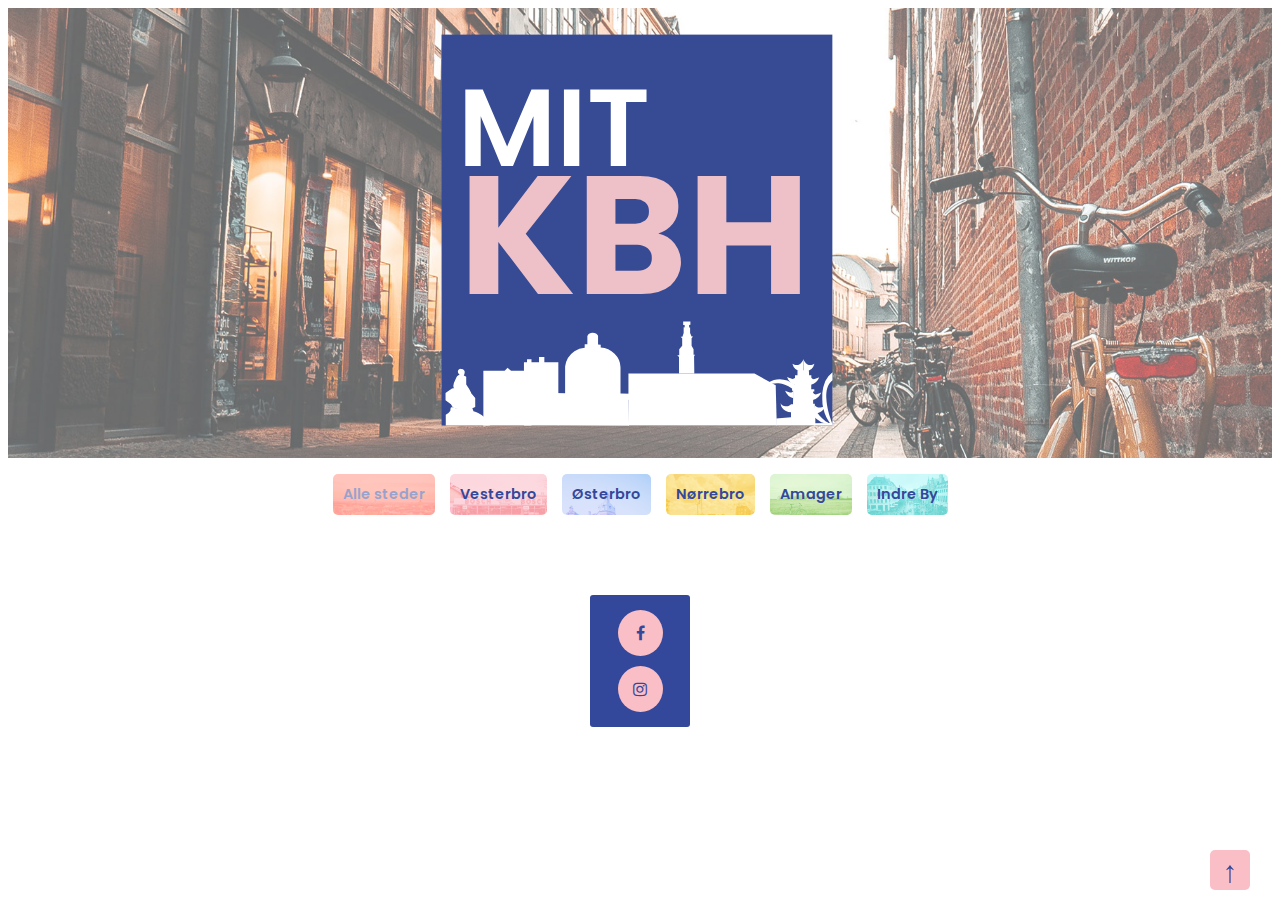
==== index.html @ b9e5f56c "Prøvede 5.element, duede ikke, slettet igen" ====
<!DOCTYPE html>
<html lang="da">

<head>
    <meta charset="utf-8">
    <meta name="viewport" content="width=device-width, initial-scale=1.0">
    <title>Mit KBH</title>
    <link rel="stylesheet" href="style.css">
    <link rel="preconnect" href="https://fonts.gstatic.com">
    <link href="https://fonts.googleapis.com/css2?family=Poppins:wght@700&display=swap" rel="stylesheet">
    <link rel="preconnect" href="https://fonts.gstatic.com">
    <link href="https://fonts.googleapis.com/css2?family=Poppins&display=swap" rel="stylesheet">
    <link rel="preconnect" href="https://fonts.gstatic.com">
    <link href="https://fonts.googleapis.com/css2?family=Roboto+Slab&display=swap" rel="stylesheet">
    <script src="mainscript.js"></script>
    <link rel="stylesheet" href="https://cdnjs.cloudflare.com/ajax/libs/font-awesome/4.7.0/css/font-awesome.min.css">

</head>

<body>
    <header>
        <div class="container">

            <img class="mySlides" src="splash.jpg" style="width:100%">
            <img class="mySlides" src="splash2.jpg" style="width:100%">
            <img class="mySlides" src="splash3.jpg" style="width:100%">


            <div class="center">
                <img id="logo" src="logo.svg" alt="">
            </div>
        </div>
        <nav>
            <button data-kategori="alle" id="alle_steder" class="valgt">Alle steder</button>
            <button data-kategori="Vesterbro" id="vesterbro">Vesterbro</button>
            <button data-kategori="Østerbro" id="oesterbro">Østerbro</button>
            <button data-kategori="Nørrebro" id="noerrebro">Nørrebro</button>
            <button data-kategori="Amager" id="amager">Amager</button>
            <button data-kategori="Indre By" id="indre_by">Indre By</button>
        </nav>
    </header>
    <div class="arrow-btn">
        <a href="#">
            <p>↑</p>
        </a>
    </div>
    <section id="liste">
    </section>


    <template>
        <article class="steder">
            <h2 class="navn"></h2>
            <h3 class="kategori"></h3>
            <img src="" alt="" class="billede">
            <p class="kortbeskrivelse"></p>
            <p class="adresse"></p>
            <button a href="singleview.html">Læs mere</button>
        </article>
    </template>
    <footer id="footer">
        <a class="fa fa-facebook"></a>
        <a class="fa fa-instagram"></a>
    </footer>
</body>

</html>
---- style.css ----
<<<<<<< HEAD
* {
    padding: 0px;
    margin: 0px;
}

html {
    scroll-behavior: smooth;
}

body {}

img {
    width: 100%;
    object-fit: cover;
    height: 50vh;
}

.splash {
    display: none;
}

.container {
    position: relative;
}

.center {
    position: absolute;
    top: 50%;
    left: 50%;
    transform: translate(-50%, -50%);
}

.center img {
    object-fit: contain;
}

section {
    display: grid;
    grid-template-columns: repeat(auto-fit, minmax(300px, 1fr));
    grid-gap: 1rem;
}

#liste {
    padding: 2rem;
}

article {
    /*    border: 1px solid #974478;*/
    padding: 1rem;
    box-shadow: -6px 3px 7px -2px rgba(51, 72, 155, 0.74);
}

article p {
    height: 70px;
    padding: 10px;
}

article button {
    display: flex;
    margin-left: auto;
    margin-right: auto;
}

article:hover {
    box-shadow: -6px 3px 7px -2px rgb(51, 72, 155);
}

nav {
    margin: 1rem;
    display: grid;
    grid-gap: 15px;
    grid-template-columns: repeat(auto-fit, minmax(100px, 1fr));
    grid-template-rows: repeat(auto-fit, minmax(300px, 1fr));
    grid-auto-flow: dense;
}



section,
h1 {
    max-width: 1200px;
    height: auto;
    margin: 0 auto;
    padding: 10px;
}

button {
    font-family: 'Poppins', sans-serif;
    background-color: #FABEC6;
    color: #33489B;
    font-weight: 600;
    font-size: 1rem;
    border: none;
    padding: 10px;
    cursor: pointer;
    border-radius: 5px;
}

button:hover {
    border: 3px solid #33489B;
    border-radius: 5px;
}


#alle_steder {
    background-image: url(galleri/allesteder.jpg);
    background-color: rgba(253, 247, 230, 0.8);
    background-blend-mode: soft-light;
    object-fit: cover;
    background-size: cover
}

#vesterbro {
    background-image: url(galleri/vesterbro.jpg);
    background-color: #FABEC6;
    background-blend-mode: soft-light;
    object-fit: cover;
    background-size: cover;
    cursor: pointer;
}

#oesterbro {
    background-image: url(galleri/oesterbro.jpg);
    background-color: rgb(192, 203, 247);
    background-blend-mode: soft-light;
    object-fit: cover;
    background-size: cover;
    cursor: pointer;
}

#noerrebro {
    background-image: url(galleri/norrebro.jpg);
    background-color: rgba(250, 234, 180, 0.85);
    background-blend-mode: soft-light;
    object-fit: cover;
    background-size: cover;
    cursor: pointer;
}

#amager {
    background-image: url(galleri/amager.jpg);
    background-color: rgba(210, 247, 183, 0.84);
    background-blend-mode: soft-light;
    object-fit: cover;
    background-size: cover;
    cursor: pointer;
}

#indre_by {
    background-image: url(galleri/indreby.jpg);
    background-color: rgba(175, 253, 250, 0.84);
    background-blend-mode: soft-light;
    object-fit: cover;
    background-size: cover;
    cursor: pointer;
}

.valgt {
    background-color: none;
    background-blend-mode: none;
}

h1 {
    font-family: 'Poppins', sans-serif;
    color: #FABEC6;
    font-size: 1.7rem;
    text-transform: uppercase;
    padding: 25px;
}

h2 {
    font-family: 'Poppins', sans-serif;
    font-size: 1.5rem;
    color: #33489B;
    text-align: center;
}

h3 {
    font-family: 'Poppins', sans-serif;
    font-size: 1.2rem;
    color: #FABEC6;
    text-align: center;
}

p {
    font-family: 'Roboto Slab', serif;
    font-size: 1rem;
    color: black;
    line-height: 1.4;
    color: #33489B;
}

.mySlides {
    opacity: 60%;
}

.arrow-btn {
    position: fixed;
    bottom: 10px;
    right: 30px;
}

.arrow-btn a {
    height: 40px;
    width: 40px;
    text-align: center;
    background: #FABEC6;
    display: block;
    border-radius: 5px;
    cursor: pointer;
    text-decoration: none;
    color: #33489B;
}

.arrow-btn a p {
    font-size: 30px;
}

.fa {
    padding: 15px;
    font-size: 10px;
    width: 15px;
    text-align: center;
    text-decoration: none;
    margin: 5px 2px;
    border-radius: 50%;
}

.fa:hover {
    opacity: 0.7;
}

.fa-instagram {
    background: #FABEC6;
    color: #33489B;
}

.fa-facebook {
    background: #FABEC6;
    color: #33489B;
}

footer {
    display: block;
    max-width: 100%;
    text-align: center;
    font-family: 'Poppins', sans-serif;
    border: none;
    padding: 10px;
    background-color: #33489B;
}
=======
 img {
     width: 100%;
     object-fit: cover;
     height: 50vh;

     /*     display: block;*/


 }

 .container {
     position: relative;
 }

 .center {
     position: absolute;
     top: 50%;
     left: 50%;
     transform: translate(-50%, -50%);
 }

 .center img {
     object-fit: contain;
 }


 section {
     display: grid;
     grid-template-columns: repeat(auto-fit, minmax(300px, 1fr));
     grid-gap: 1rem;
 }

 #liste {
     padding: 2rem;
 }

 article {
     /*    border: 1px solid #974478;*/
     padding: 1rem;
     box-shadow: -6px 3px 7px -2px rgba(0, 0, 0, 0.65);


 }

 article p {
     height: 70px;

 }

 article button {
     display: flex;
     margin-left: auto;
     margin-right: auto;

 }

 body {}

 .valgt {
     cursor: pointer;
     background-color: ghostwhite;
 }

 nav {
     display: flex;
     justify-content: center;
     /*        align-items: center;*/
     margin: 1rem;


 }

 /*
    section {
        background-color: #974478;
    }
*/
 section,
 h1 {
     max-width: 1200px;
     height: auto;
     margin: 0 auto;
     padding: 10px;
 }


 button {
     font-family: 'Poppins', sans-serif;
     background-color: #FABEC6;
     color: #33489B;
     font-weight: 600;
     font-size: 0.9rem;
     border: none;
     padding: 10px;
     cursor: pointer;
 }




 #alle_steder {
     background-color: rgb(255, 89, 68);
 }

 #vesterbro {
     background-color: #FABEC6;
     background-image: url(galleri/vesterbro.jpg);
     object-fit: cover;
     background-size: cover;
     cursor: pointer;
 }

 #oesterbro {
     background-image: url(galleri/oesterbro.jpg);
     object-fit: cover;
     background-size: cover;
     cursor: pointer;
 }

 #noerrebro {
     background-color: #FADD78;
     background-image: url(galleri/norrebro.jpg);
     object-fit: cover;
     background-size: cover;
     cursor: pointer;
 }

 #amager {
     background-image: url(galleri/amager.jpg);
     object-fit: cover;
     background-size: cover;
     cursor: pointer;
 }

 #indre_by {
     background-image: url(galleri/indreby.jpg);
     object-fit: cover;
     background-size: cover;
     cursor: pointer;
 }


 .valgt {
     opacity: 0.5;

 }



 h1 {
     font-family: 'Poppins', sans-serif;
     color: #FABEC6;
     font-size: 1.7rem;
     text-transform: uppercase;
     padding: 25px;
 }


 h2 {
     font-family: 'Poppins', sans-serif;
     font-size: 1.5rem;
     color: #33489B;
     text-align: center;
 }

 h3 {
     font-family: 'Poppins', sans-serif;
     font-size: 1.2rem;
     color: #FABEC6;
     text-align: center;
 }

 p {
     font-family: 'Roboto Slab', serif;
     font-size: 1rem;
     color: black;
     line-height: 1.4;
     color: #33489B;
 }

 .splash {
     background-image: url(splash.jpg);
     background-size: cover;
     width: 100%;
     display: flex;
     justify-content: center;
     max-width: none;
     top: 0;
     left: 0;
     margin-right: 0;
     opacity: 60%;
 }



 footer {
     display: block;
     margin-left: auto;
     margin-right: auto;
     text-align: center;
     font-family: 'Poppins', sans-serif;
     border: none;
     padding: 10px;
     width: 80px;
     border-radius: 3px;
     background-color: #33489B;
 }

 footer a {
     color: #FABEC6;
     text-decoration: none;
     font-size: 0.9rem;
     font-weight: 600;
 }
>>>>>>> Nico
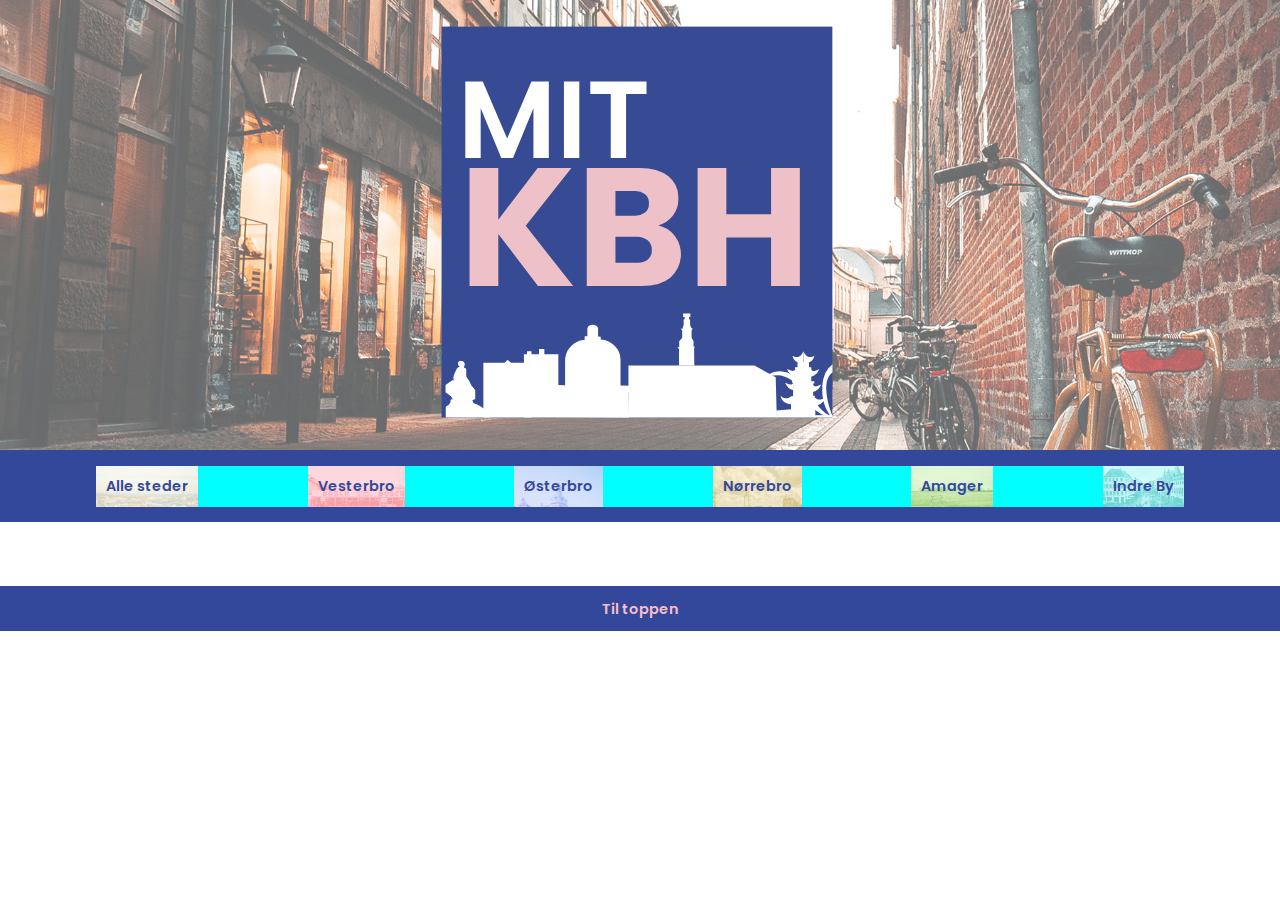
==== commit bc0fa545: "ronas burger menu commit" ====
--- a/index.html
+++ b/index.html
@@ -13,12 +13,11 @@
     <link rel="preconnect" href="https://fonts.gstatic.com">
     <link href="https://fonts.googleapis.com/css2?family=Roboto+Slab&display=swap" rel="stylesheet">
     <script src="mainscript.js"></script>
-    <link rel="stylesheet" href="https://cdnjs.cloudflare.com/ajax/libs/font-awesome/4.7.0/css/font-awesome.min.css">
 
 </head>
 
 <body>
-    <header>
+    <header id="my_header">
         <div class="container">
 
             <img class="mySlides" src="splash.jpg" style="width:100%">
@@ -31,22 +30,24 @@
             </div>
         </div>
         <nav>
-            <button data-kategori="alle" id="alle_steder" class="valgt">Alle steder</button>
-            <button data-kategori="Vesterbro" id="vesterbro">Vesterbro</button>
-            <button data-kategori="Østerbro" id="oesterbro">Østerbro</button>
-            <button data-kategori="Nørrebro" id="noerrebro">Nørrebro</button>
-            <button data-kategori="Amager" id="amager">Amager</button>
-            <button data-kategori="Indre By" id="indre_by">Indre By</button>
+           <ul class="nav-btns">
+               <li><button data-kategori="alle" id="alle_steder" class="valgt">Alle steder</button></li>
+               <li>  <button data-kategori="Vesterbro" id="vesterbro">Vesterbro</button></li>
+               <li><button data-kategori="Østerbro" id="oesterbro">Østerbro</button></li>
+               <li> <button data-kategori="Nørrebro" id="noerrebro">Nørrebro</button></li>
+               <li><button data-kategori="Amager" id="amager">Amager</button></li>
+               <li><button data-kategori="Indre By" id="indre_by">Indre By</button></li>
+           </ul>
+           <div class="burger">
+               <div class="line1"></div>
+               <div class="line2"></div>
+               <div class="line3"></div>
+           </div>
         </nav>
     </header>
-    <div class="arrow-btn">
-        <a href="#">
-            <p>↑</p>
-        </a>
-    </div>
+
     <section id="liste">
     </section>
-
 
     <template>
         <article class="steder">
@@ -58,9 +59,9 @@
             <button a href="singleview.html">Læs mere</button>
         </article>
     </template>
+
     <footer id="footer">
-        <a class="fa fa-facebook"></a>
-        <a class="fa fa-instagram"></a>
+        <a href="#my_header">Til toppen</a>
     </footer>
 </body>
 
--- a/style.css
+++ b/style.css
@@ -1,14 +1,13 @@
-<<<<<<< HEAD
 * {
     padding: 0px;
     margin: 0px;
-}
-
-html {
-    scroll-behavior: smooth;
-}
-
-body {}
+    box-sizing: border-box;
+}
+
+
+body {
+    overflow-x: hidden;
+}
 
 img {
     width: 100%;
@@ -63,9 +62,45 @@
 }
 
 article:hover {
-    box-shadow: -6px 3px 7px -2px rgb(51, 72, 155);
-}
-
+    border: 5px solid #33489B;
+    border-radius: 5px;
+}
+
+nav {
+    display: flex;
+    justify-content: space-around;
+    align-items: center;
+    min-height: 8vh;
+    background-color: #33489B
+}
+
+
+.nav-btns {
+    display: flex;
+    width: 85%;
+    justify-content: space-between;
+    background-color: aqua;
+    list-style: none;
+}
+
+ /*------Burger-menuen, der ikke vises i desktop-version-------*/
+.burger {
+    display: none;
+    position: absolute;
+    cursor: pointer;
+}
+
+ /*------Linjerne i burger-menu-------*/
+.burger div {
+    width: 25px;
+    height: 4px;
+    margin: 5px;
+    border-radius: 1px;
+    background-color: #ffffff;
+
+}
+
+/*
 nav {
     margin: 1rem;
     display: grid;
@@ -74,7 +109,7 @@
     grid-template-rows: repeat(auto-fit, minmax(300px, 1fr));
     grid-auto-flow: dense;
 }
-
+*/
 
 
 section,
@@ -87,18 +122,17 @@
 
 button {
     font-family: 'Poppins', sans-serif;
-    background-color: #FABEC6;
+    background-color: #fabec6;
     color: #33489B;
     font-weight: 600;
-    font-size: 1rem;
+    font-size: 0.9rem;
     border: none;
     padding: 10px;
     cursor: pointer;
-    border-radius: 5px;
-}
-
-button:hover {
-    border: 3px solid #33489B;
+}
+
+nav button:hover {
+    border: 5px solid #33489B;
     border-radius: 5px;
 }
 
@@ -195,52 +229,6 @@
     opacity: 60%;
 }
 
-.arrow-btn {
-    position: fixed;
-    bottom: 10px;
-    right: 30px;
-}
-
-.arrow-btn a {
-    height: 40px;
-    width: 40px;
-    text-align: center;
-    background: #FABEC6;
-    display: block;
-    border-radius: 5px;
-    cursor: pointer;
-    text-decoration: none;
-    color: #33489B;
-}
-
-.arrow-btn a p {
-    font-size: 30px;
-}
-
-.fa {
-    padding: 15px;
-    font-size: 10px;
-    width: 15px;
-    text-align: center;
-    text-decoration: none;
-    margin: 5px 2px;
-    border-radius: 50%;
-}
-
-.fa:hover {
-    opacity: 0.7;
-}
-
-.fa-instagram {
-    background: #FABEC6;
-    color: #33489B;
-}
-
-.fa-facebook {
-    background: #FABEC6;
-    color: #33489B;
-}
-
 footer {
     display: block;
     max-width: 100%;
@@ -250,219 +238,77 @@
     padding: 10px;
     background-color: #33489B;
 }
-=======
- img {
-     width: 100%;
-     object-fit: cover;
-     height: 50vh;
-
-     /*     display: block;*/
-
-
- }
-
- .container {
-     position: relative;
- }
-
- .center {
-     position: absolute;
-     top: 50%;
-     left: 50%;
-     transform: translate(-50%, -50%);
- }
-
- .center img {
-     object-fit: contain;
- }
-
-
- section {
-     display: grid;
-     grid-template-columns: repeat(auto-fit, minmax(300px, 1fr));
-     grid-gap: 1rem;
- }
-
- #liste {
-     padding: 2rem;
- }
-
- article {
-     /*    border: 1px solid #974478;*/
-     padding: 1rem;
-     box-shadow: -6px 3px 7px -2px rgba(0, 0, 0, 0.65);
-
-
- }
-
- article p {
-     height: 70px;
-
- }
-
- article button {
-     display: flex;
-     margin-left: auto;
-     margin-right: auto;
-
- }
-
- body {}
-
- .valgt {
-     cursor: pointer;
-     background-color: ghostwhite;
- }
-
- nav {
-     display: flex;
-     justify-content: center;
-     /*        align-items: center;*/
-     margin: 1rem;
-
-
- }
-
- /*
-    section {
-        background-color: #974478;
-    }
-*/
- section,
- h1 {
-     max-width: 1200px;
-     height: auto;
-     margin: 0 auto;
-     padding: 10px;
- }
-
-
- button {
-     font-family: 'Poppins', sans-serif;
-     background-color: #FABEC6;
-     color: #33489B;
-     font-weight: 600;
-     font-size: 0.9rem;
-     border: none;
-     padding: 10px;
-     cursor: pointer;
- }
-
-
-
-
- #alle_steder {
-     background-color: rgb(255, 89, 68);
- }
-
- #vesterbro {
-     background-color: #FABEC6;
-     background-image: url(galleri/vesterbro.jpg);
-     object-fit: cover;
-     background-size: cover;
-     cursor: pointer;
- }
-
- #oesterbro {
-     background-image: url(galleri/oesterbro.jpg);
-     object-fit: cover;
-     background-size: cover;
-     cursor: pointer;
- }
-
- #noerrebro {
-     background-color: #FADD78;
-     background-image: url(galleri/norrebro.jpg);
-     object-fit: cover;
-     background-size: cover;
-     cursor: pointer;
- }
-
- #amager {
-     background-image: url(galleri/amager.jpg);
-     object-fit: cover;
-     background-size: cover;
-     cursor: pointer;
- }
-
- #indre_by {
-     background-image: url(galleri/indreby.jpg);
-     object-fit: cover;
-     background-size: cover;
-     cursor: pointer;
- }
-
-
- .valgt {
-     opacity: 0.5;
-
- }
-
-
-
- h1 {
-     font-family: 'Poppins', sans-serif;
-     color: #FABEC6;
-     font-size: 1.7rem;
-     text-transform: uppercase;
-     padding: 25px;
- }
-
-
- h2 {
-     font-family: 'Poppins', sans-serif;
-     font-size: 1.5rem;
-     color: #33489B;
-     text-align: center;
- }
-
- h3 {
-     font-family: 'Poppins', sans-serif;
-     font-size: 1.2rem;
-     color: #FABEC6;
-     text-align: center;
- }
-
- p {
-     font-family: 'Roboto Slab', serif;
-     font-size: 1rem;
-     color: black;
-     line-height: 1.4;
-     color: #33489B;
- }
-
- .splash {
-     background-image: url(splash.jpg);
-     background-size: cover;
-     width: 100%;
-     display: flex;
-     justify-content: center;
-     max-width: none;
-     top: 0;
-     left: 0;
-     margin-right: 0;
-     opacity: 60%;
- }
-
-
-
- footer {
-     display: block;
-     margin-left: auto;
-     margin-right: auto;
-     text-align: center;
-     font-family: 'Poppins', sans-serif;
-     border: none;
-     padding: 10px;
-     width: 80px;
-     border-radius: 3px;
-     background-color: #33489B;
- }
-
- footer a {
-     color: #FABEC6;
-     text-decoration: none;
-     font-size: 0.9rem;
-     font-weight: 600;
- }
->>>>>>> Nico
+
+footer a {
+    color: #FABEC6;
+    text-decoration: none;
+    font-size: 0.9rem;
+    font-weight: 600;
+}
+
+/*------------------mobile----------------------------*/
+
+@media screen and (max-width: 685px) {
+
+/*------Indholdet i burgermenuen i mobileversion-------*/
+    .nav-btns{
+        display: flex;
+        flex-direction: column;
+        position: absolute;
+        right: 0px;
+        height: 92vh;
+        top: 0vh;
+        padding-bottom: 3vh;
+        padding-top: 4vh;
+        background-color: #33489B;
+        align-items: center;
+        width: 50%;
+        transform: translateX(100%);
+        transition: transform 0.5s ease-in;
+    }
+
+    /*------Bruges til at fade indholdet ind igen, når menuen åbnes-------*/
+    .nav-btns li{
+        opacity: 0;
+    }
+
+
+    /*------Burger-menu-ikon, når den vises i mobileversion-------*/
+    .burger{
+        display: block;
+        position: fixed;
+        right: 6px;
+        top: 2vh;
+        background-color: #33489B;
+        padding: 5px 1px;
+        border-radius: 10%;
+    }
+
+    /*------Burger-menu er aktiv, når der trykkes-------*/
+
+    .nav-active{
+        transform: translate(0%);
+    }
+
+
+    @keyframes navLinkFade{
+
+        from{
+            opacity: 0;
+            transform: translate(50px);
+        }
+        to{
+            opacity: 1;
+            transform: translate(0px);
+        }
+
+
+    }
+
+
+
+
+
+
+
+}
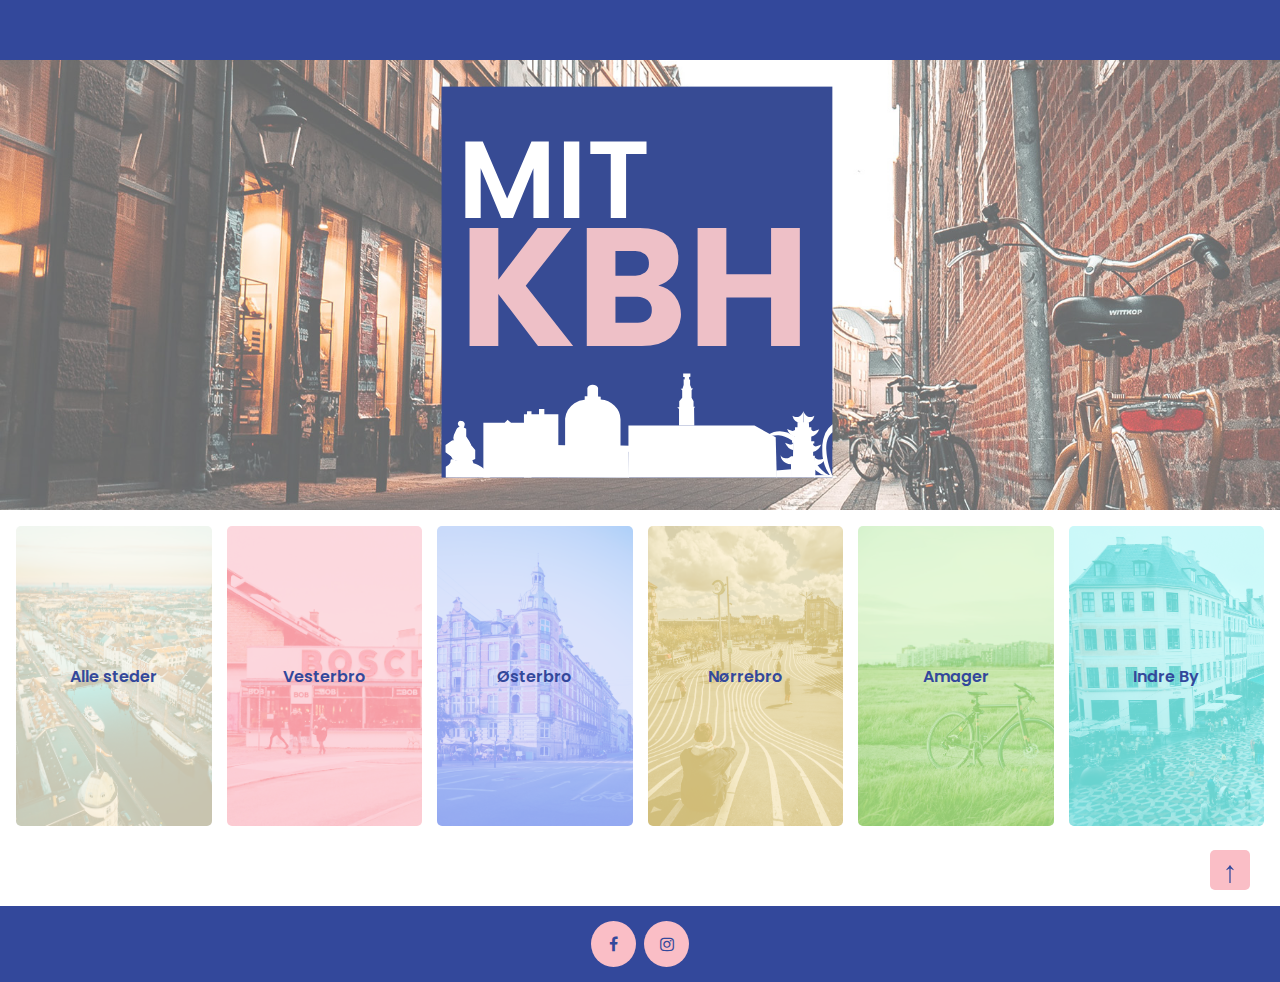
==== commit 1bb09ebe: "oprydning i singlestyle" ====
--- a/index.html
+++ b/index.html
@@ -13,11 +13,15 @@
     <link rel="preconnect" href="https://fonts.gstatic.com">
     <link href="https://fonts.googleapis.com/css2?family=Roboto+Slab&display=swap" rel="stylesheet">
     <script src="mainscript.js"></script>
+    <link rel="stylesheet" href="https://cdnjs.cloudflare.com/ajax/libs/font-awesome/4.7.0/css/font-awesome.min.css">
 
 </head>
 
 <body>
-    <header id="my_header">
+    <header>
+        <div class="top">
+        </div>
+
         <div class="container">
 
             <img class="mySlides" src="splash.jpg" style="width:100%">
@@ -30,22 +34,19 @@
             </div>
         </div>
         <nav>
-           <ul class="nav-btns">
-               <li><button data-kategori="alle" id="alle_steder" class="valgt">Alle steder</button></li>
-               <li>  <button data-kategori="Vesterbro" id="vesterbro">Vesterbro</button></li>
-               <li><button data-kategori="Østerbro" id="oesterbro">Østerbro</button></li>
-               <li> <button data-kategori="Nørrebro" id="noerrebro">Nørrebro</button></li>
-               <li><button data-kategori="Amager" id="amager">Amager</button></li>
-               <li><button data-kategori="Indre By" id="indre_by">Indre By</button></li>
-           </ul>
-           <div class="burger">
-               <div class="line1"></div>
-               <div class="line2"></div>
-               <div class="line3"></div>
-           </div>
+            <button data-kategori="alle" id="alle_steder" class="valgt">Alle steder</button>
+            <button data-kategori="Vesterbro" id="vesterbro">Vesterbro</button>
+            <button data-kategori="Østerbro" id="oesterbro">Østerbro</button>
+            <button data-kategori="Nørrebro" id="noerrebro">Nørrebro</button>
+            <button data-kategori="Amager" id="amager">Amager</button>
+            <button data-kategori="Indre By" id="indre_by">Indre By</button>
         </nav>
     </header>
-
+    <div class="arrow-btn">
+        <a href="#">
+            <p>↑</p>
+        </a>
+    </div>
     <section id="liste">
     </section>
 
@@ -59,10 +60,8 @@
             <button a href="singleview.html">Læs mere</button>
         </article>
     </template>
-
     <footer id="footer">
-        <a href="#my_header">Til toppen</a>
+        <a class="fa fa-facebook"></a>
+        <a class="fa fa-instagram"></a>
     </footer>
-</body>
-
-</html>
+</body></html>
--- a/style.css
+++ b/style.css
@@ -1,13 +1,25 @@
 * {
     padding: 0px;
     margin: 0px;
-    box-sizing: border-box;
-}
-
-
-body {
-    overflow-x: hidden;
-}
+}
+
+html {
+    scroll-behavior: smooth;
+}
+
+body {}
+
+.top {
+    display: block;
+    border: none;
+    width: 100%;
+    background-color: #33489B;
+    z-index: 10;
+    margin: 0;
+    padding: 30px;
+/*    position: fixed;*/
+}
+
 
 img {
     width: 100%;
@@ -62,45 +74,9 @@
 }
 
 article:hover {
-    border: 5px solid #33489B;
-    border-radius: 5px;
-}
-
-nav {
-    display: flex;
-    justify-content: space-around;
-    align-items: center;
-    min-height: 8vh;
-    background-color: #33489B
-}
-
-
-.nav-btns {
-    display: flex;
-    width: 85%;
-    justify-content: space-between;
-    background-color: aqua;
-    list-style: none;
-}
-
- /*------Burger-menuen, der ikke vises i desktop-version-------*/
-.burger {
-    display: none;
-    position: absolute;
-    cursor: pointer;
-}
-
- /*------Linjerne i burger-menu-------*/
-.burger div {
-    width: 25px;
-    height: 4px;
-    margin: 5px;
-    border-radius: 1px;
-    background-color: #ffffff;
-
-}
-
-/*
+    box-shadow: -6px 3px 7px -2px rgb(51, 72, 155);
+}
+
 nav {
     margin: 1rem;
     display: grid;
@@ -109,7 +85,7 @@
     grid-template-rows: repeat(auto-fit, minmax(300px, 1fr));
     grid-auto-flow: dense;
 }
-*/
+
 
 
 section,
@@ -122,17 +98,18 @@
 
 button {
     font-family: 'Poppins', sans-serif;
-    background-color: #fabec6;
+    background-color: #FABEC6;
     color: #33489B;
     font-weight: 600;
-    font-size: 0.9rem;
+    font-size: 1rem;
     border: none;
     padding: 10px;
     cursor: pointer;
-}
-
-nav button:hover {
-    border: 5px solid #33489B;
+    border-radius: 5px;
+}
+
+button:hover {
+    border: 3px solid #33489B;
     border-radius: 5px;
 }
 
@@ -229,6 +206,52 @@
     opacity: 60%;
 }
 
+.arrow-btn {
+    position: fixed;
+    bottom: 10px;
+    right: 30px;
+}
+
+.arrow-btn a {
+    height: 40px;
+    width: 40px;
+    text-align: center;
+    background: #FABEC6;
+    display: block;
+    border-radius: 5px;
+    cursor: pointer;
+    text-decoration: none;
+    color: #33489B;
+}
+
+.arrow-btn a p {
+    font-size: 30px;
+}
+
+.fa {
+    padding: 15px;
+    font-size: 10px;
+    width: 15px;
+    text-align: center;
+    text-decoration: none;
+    margin: 5px 2px;
+    border-radius: 50%;
+}
+
+.fa:hover {
+    opacity: 0.7;
+}
+
+.fa-instagram {
+    background: #FABEC6;
+    color: #33489B;
+}
+
+.fa-facebook {
+    background: #FABEC6;
+    color: #33489B;
+}
+
 footer {
     display: block;
     max-width: 100%;
@@ -238,77 +261,3 @@
     padding: 10px;
     background-color: #33489B;
 }
-
-footer a {
-    color: #FABEC6;
-    text-decoration: none;
-    font-size: 0.9rem;
-    font-weight: 600;
-}
-
-/*------------------mobile----------------------------*/
-
-@media screen and (max-width: 685px) {
-
-/*------Indholdet i burgermenuen i mobileversion-------*/
-    .nav-btns{
-        display: flex;
-        flex-direction: column;
-        position: absolute;
-        right: 0px;
-        height: 92vh;
-        top: 0vh;
-        padding-bottom: 3vh;
-        padding-top: 4vh;
-        background-color: #33489B;
-        align-items: center;
-        width: 50%;
-        transform: translateX(100%);
-        transition: transform 0.5s ease-in;
-    }
-
-    /*------Bruges til at fade indholdet ind igen, når menuen åbnes-------*/
-    .nav-btns li{
-        opacity: 0;
-    }
-
-
-    /*------Burger-menu-ikon, når den vises i mobileversion-------*/
-    .burger{
-        display: block;
-        position: fixed;
-        right: 6px;
-        top: 2vh;
-        background-color: #33489B;
-        padding: 5px 1px;
-        border-radius: 10%;
-    }
-
-    /*------Burger-menu er aktiv, når der trykkes-------*/
-
-    .nav-active{
-        transform: translate(0%);
-    }
-
-
-    @keyframes navLinkFade{
-
-        from{
-            opacity: 0;
-            transform: translate(50px);
-        }
-        to{
-            opacity: 1;
-            transform: translate(0px);
-        }
-
-
-    }
-
-
-
-
-
-
-
-}
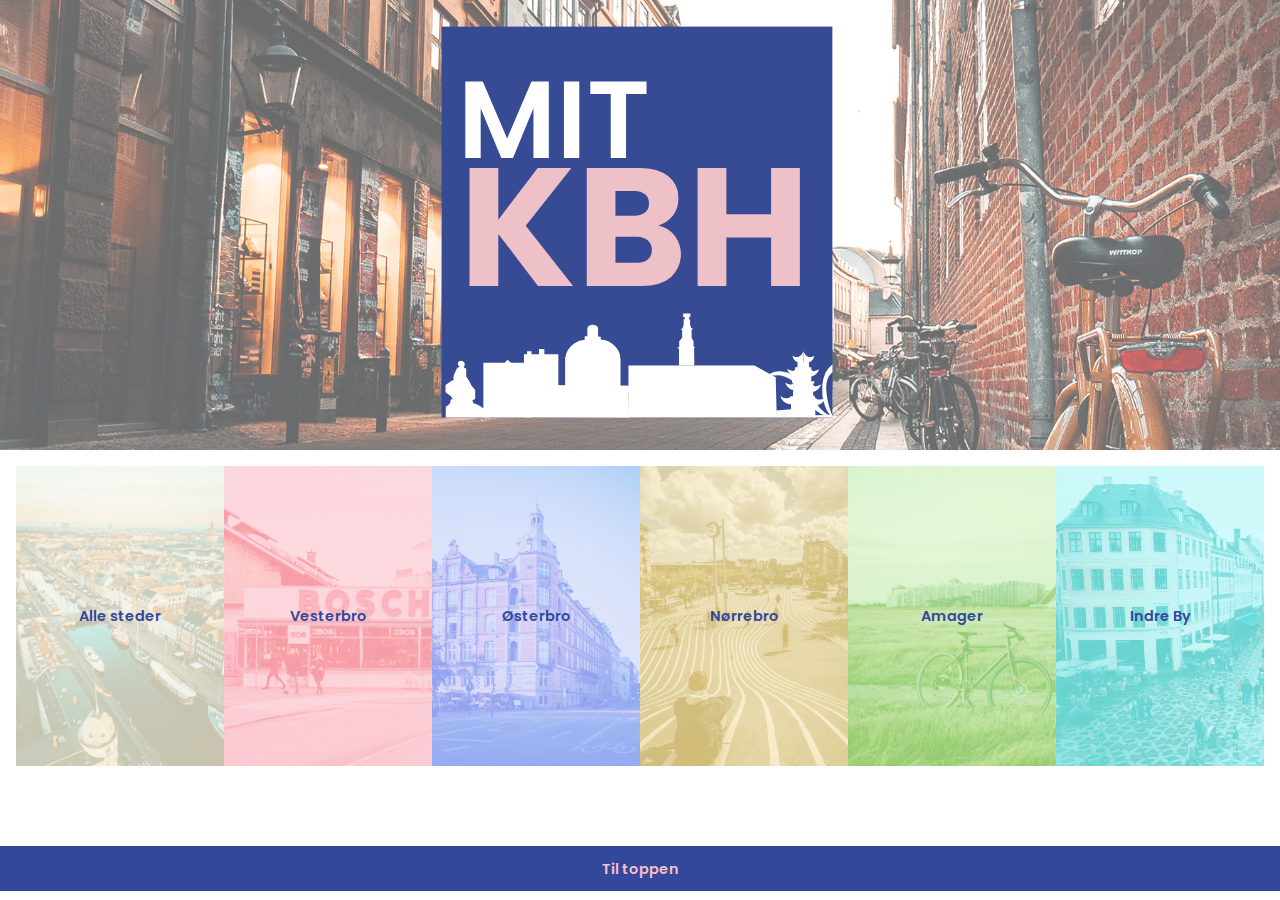
==== commit 8fdc42d7: "færdig burger" ====
--- a/index.html
+++ b/index.html
@@ -13,15 +13,11 @@
     <link rel="preconnect" href="https://fonts.gstatic.com">
     <link href="https://fonts.googleapis.com/css2?family=Roboto+Slab&display=swap" rel="stylesheet">
     <script src="mainscript.js"></script>
-    <link rel="stylesheet" href="https://cdnjs.cloudflare.com/ajax/libs/font-awesome/4.7.0/css/font-awesome.min.css">
 
 </head>
 
 <body>
-    <header>
-        <div class="top">
-        </div>
-
+    <header id="my_header">
         <div class="container">
 
             <img class="mySlides" src="splash.jpg" style="width:100%">
@@ -34,19 +30,22 @@
             </div>
         </div>
         <nav>
-            <button data-kategori="alle" id="alle_steder" class="valgt">Alle steder</button>
-            <button data-kategori="Vesterbro" id="vesterbro">Vesterbro</button>
-            <button data-kategori="Østerbro" id="oesterbro">Østerbro</button>
-            <button data-kategori="Nørrebro" id="noerrebro">Nørrebro</button>
-            <button data-kategori="Amager" id="amager">Amager</button>
-            <button data-kategori="Indre By" id="indre_by">Indre By</button>
+            <div class="nav-btns">
+                <button data-kategori="alle" id="alle_steder" class="valgt">Alle steder</button>
+                <button data-kategori="Vesterbro" id="vesterbro">Vesterbro</button>
+                <button data-kategori="Østerbro" id="oesterbro">Østerbro</button>
+                <button data-kategori="Nørrebro" id="noerrebro">Nørrebro</button>
+                <button data-kategori="Amager" id="amager">Amager</button>
+                <button data-kategori="Indre By" id="indre_by">Indre By</button>
+            </div>
+            <div class="burger">
+                <div class="line1"></div>
+                <div class="line2"></div>
+                <div class="line3"></div>
+            </div>
         </nav>
     </header>
-    <div class="arrow-btn">
-        <a href="#">
-            <p>↑</p>
-        </a>
-    </div>
+
     <section id="liste">
     </section>
 
@@ -60,8 +59,8 @@
             <button a href="singleview.html">Læs mere</button>
         </article>
     </template>
+
     <footer id="footer">
-        <a class="fa fa-facebook"></a>
-        <a class="fa fa-instagram"></a>
+        <a href="#my_header">Til toppen</a>
     </footer>
 </body></html>
--- a/style.css
+++ b/style.css
@@ -1,25 +1,13 @@
 * {
     padding: 0px;
     margin: 0px;
-}
-
-html {
-    scroll-behavior: smooth;
-}
-
-body {}
-
-.top {
-    display: block;
-    border: none;
-    width: 100%;
-    background-color: #33489B;
-    z-index: 10;
-    margin: 0;
-    padding: 30px;
-/*    position: fixed;*/
-}
-
+    box-sizing: border-box;
+}
+
+
+body {
+    /*    overflow-x: hidden;*/
+}
 
 img {
     width: 100%;
@@ -74,7 +62,27 @@
 }
 
 article:hover {
-    box-shadow: -6px 3px 7px -2px rgb(51, 72, 155);
+    border: 5px solid #33489B;
+    border-radius: 5px;
+}
+
+
+/*------Burger-menuen, der ikke vises i desktop-version-------*/
+.burger {
+    display: none;
+    position: absolute;
+    cursor: pointer;
+}
+
+/*------Linjerne i burger-menu-------*/
+.burger div {
+    width: 25px;
+    height: 4px;
+    margin: 4px;
+    border-radius: 1px;
+    background-color: #ffffff;
+    transition: all 0.3s ease;
+
 }
 
 nav {
@@ -87,7 +95,6 @@
 }
 
 
-
 section,
 h1 {
     max-width: 1200px;
@@ -98,18 +105,17 @@
 
 button {
     font-family: 'Poppins', sans-serif;
-    background-color: #FABEC6;
+    background-color: #fabec6;
     color: #33489B;
     font-weight: 600;
-    font-size: 1rem;
+    font-size: 0.9rem;
     border: none;
     padding: 10px;
     cursor: pointer;
-    border-radius: 5px;
-}
-
-button:hover {
-    border: 3px solid #33489B;
+}
+
+nav button:hover {
+    border: 5px solid #33489B;
     border-radius: 5px;
 }
 
@@ -119,7 +125,7 @@
     background-color: rgba(253, 247, 230, 0.8);
     background-blend-mode: soft-light;
     object-fit: cover;
-    background-size: cover
+    background-size: cover;
 }
 
 #vesterbro {
@@ -156,6 +162,8 @@
     object-fit: cover;
     background-size: cover;
     cursor: pointer;
+
+
 }
 
 #indre_by {
@@ -206,52 +214,6 @@
     opacity: 60%;
 }
 
-.arrow-btn {
-    position: fixed;
-    bottom: 10px;
-    right: 30px;
-}
-
-.arrow-btn a {
-    height: 40px;
-    width: 40px;
-    text-align: center;
-    background: #FABEC6;
-    display: block;
-    border-radius: 5px;
-    cursor: pointer;
-    text-decoration: none;
-    color: #33489B;
-}
-
-.arrow-btn a p {
-    font-size: 30px;
-}
-
-.fa {
-    padding: 15px;
-    font-size: 10px;
-    width: 15px;
-    text-align: center;
-    text-decoration: none;
-    margin: 5px 2px;
-    border-radius: 50%;
-}
-
-.fa:hover {
-    opacity: 0.7;
-}
-
-.fa-instagram {
-    background: #FABEC6;
-    color: #33489B;
-}
-
-.fa-facebook {
-    background: #FABEC6;
-    color: #33489B;
-}
-
 footer {
     display: block;
     max-width: 100%;
@@ -261,3 +223,106 @@
     padding: 10px;
     background-color: #33489B;
 }
+
+footer a {
+    color: #FABEC6;
+    text-decoration: none;
+    font-size: 0.9rem;
+    font-weight: 600;
+}
+
+/*------------------mobile----------------------------*/
+
+@media screen and (max-width: 685px) {
+
+    .nav-btns {
+        display: flex;
+        width: 85%;
+        justify-content: space-between;
+        background-color: aqua;
+    }
+
+
+    /*------Indholdet i burgermenuen i mobileversion-------*/
+    .nav-btns {
+        display: flex;
+        flex-direction: column;
+        position: fixed;
+        right: 0px;
+        height: 100vh;
+        padding: 3vw;
+        opacity: 95%;
+        list-style: none;
+        top: 0vh;
+        background-color: #33489B;
+        align-items: center;
+        width: 60%;
+        transform: translateX(100%);
+        transition: transform 0.5s ease-in;
+    }
+
+    .nav-btns button {
+        width: 50vw;
+        height: 15vh;
+    }
+
+
+    /*------Burger-menu-ikon, når den vises i mobileversion-------*/
+    .burger {
+        display: block;
+        position: fixed;
+        right: 6px;
+        top: 2vh;
+        background-color: #33489B;
+        padding: 5px 1px;
+        border-radius: 10%;
+    }
+
+    /*------Burger-menu er aktiv, når der trykkes-------*/
+
+    .nav-active {
+        transform: translate(0%);
+    }
+
+
+    @keyframes navLinkFade {
+
+        from {
+            opacity: 0;
+            transform: translate(50px);
+        }
+
+        to {
+            opacity: 1;
+            transform: translate(0px);
+        }
+    }
+
+    .toggle .line1 {
+        transform: rotate(-45deg) translate(-5px, 6px);
+    }
+
+    .toggle .line2 {
+        opacity: 0;
+    }
+
+    .toggle .line3 {
+        transform: rotate(45deg) translate(-5px, -6px);
+    }
+
+}
+
+
+
+
+
+
+@media screen and (min-width: 686px) {
+
+
+    .nav-btns {
+        display: grid;
+        grid-template-columns: repeat(6, 1fr);
+    }
+
+}
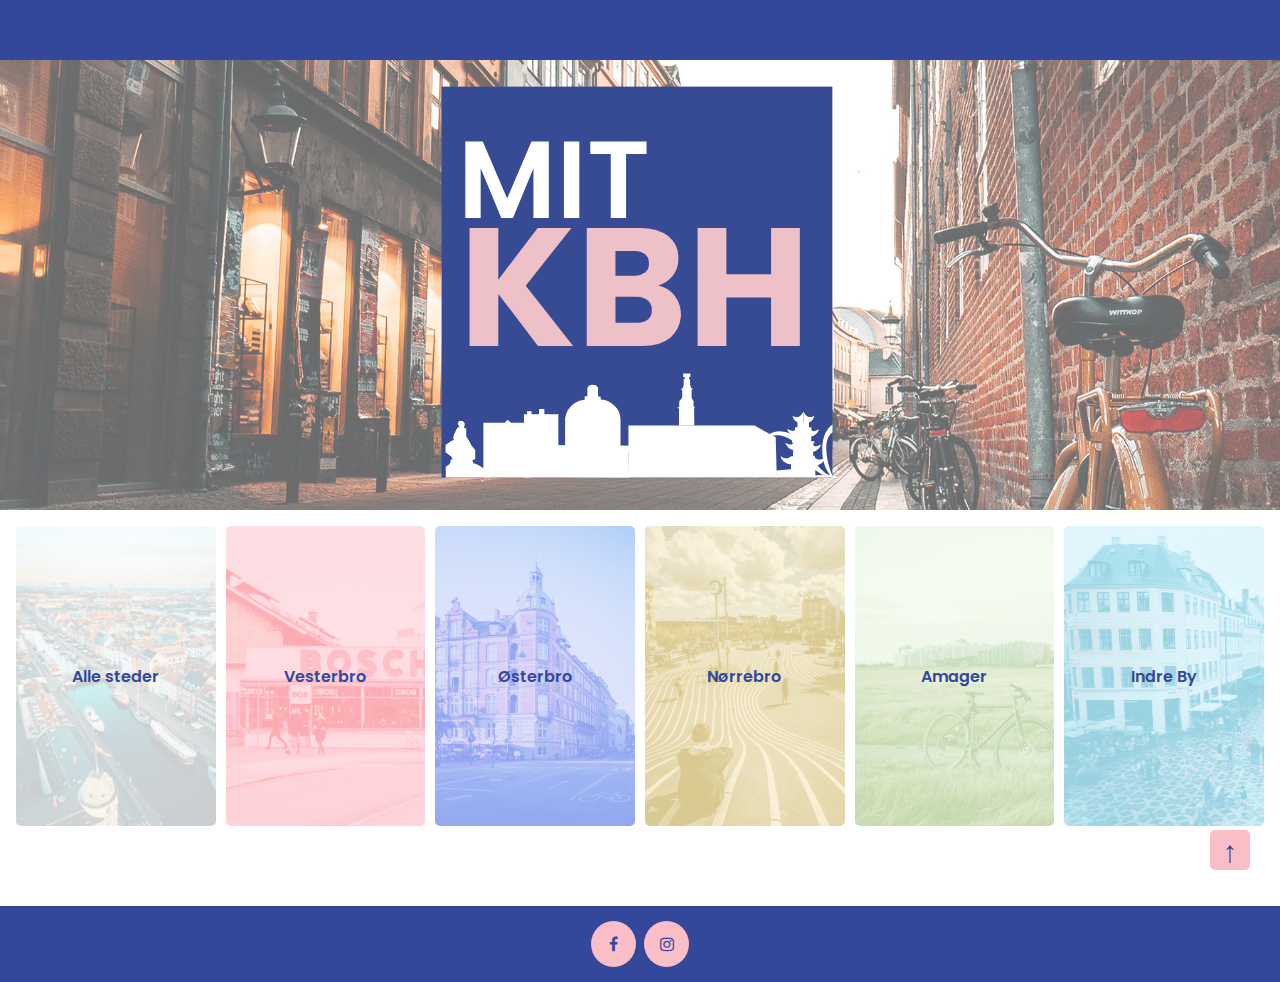
==== commit de31a40a: "jonas merge" ====
--- a/index.html
+++ b/index.html
@@ -13,11 +13,15 @@
     <link rel="preconnect" href="https://fonts.gstatic.com">
     <link href="https://fonts.googleapis.com/css2?family=Roboto+Slab&display=swap" rel="stylesheet">
     <script src="mainscript.js"></script>
+    <link rel="stylesheet" href="https://cdnjs.cloudflare.com/ajax/libs/font-awesome/4.7.0/css/font-awesome.min.css">
 
 </head>
 
 <body>
-    <header id="my_header">
+    <header>
+        <div class="top">
+        </div>
+
         <div class="container">
 
             <img class="mySlides" src="splash.jpg" style="width:100%">
@@ -45,7 +49,11 @@
             </div>
         </nav>
     </header>
-
+    <div class="arrow-btn">
+        <a href="#">
+            <p>↑</p>
+        </a>
+    </div>
     <section id="liste">
     </section>
 
@@ -59,8 +67,10 @@
             <button a href="singleview.html">Læs mere</button>
         </article>
     </template>
+    <footer id="footer">
+        <a class="fa fa-facebook"></a>
+        <a class="fa fa-instagram"></a>
+    </footer>
+</body>
 
-    <footer id="footer">
-        <a href="#my_header">Til toppen</a>
-    </footer>
-</body></html>
+</html>
--- a/style.css
+++ b/style.css
@@ -4,10 +4,23 @@
     box-sizing: border-box;
 }
 
+html {
+    scroll-behavior: smooth;
+}
 
 body {
     /*    overflow-x: hidden;*/
 }
+
+.top {
+    display: block;
+    border: none;
+    background-color: #33489B;
+    z-index: 10;
+    margin: 0;
+    padding: 30px;
+}
+
 
 img {
     width: 100%;
@@ -62,10 +75,8 @@
 }
 
 article:hover {
-    border: 5px solid #33489B;
-    border-radius: 5px;
-}
-
+    box-shadow: -6px 3px 7px -2px rgb(51, 72, 155);
+}
 
 /*------Burger-menuen, der ikke vises i desktop-version-------*/
 .burger {
@@ -82,7 +93,6 @@
     border-radius: 1px;
     background-color: #ffffff;
     transition: all 0.3s ease;
-
 }
 
 nav {
@@ -94,7 +104,6 @@
     grid-auto-flow: dense;
 }
 
-
 section,
 h1 {
     max-width: 1200px;
@@ -105,32 +114,33 @@
 
 button {
     font-family: 'Poppins', sans-serif;
-    background-color: #fabec6;
+    background-color: #FABEC6;
     color: #33489B;
     font-weight: 600;
-    font-size: 0.9rem;
+    font-size: 1rem;
     border: none;
     padding: 10px;
     cursor: pointer;
-}
-
-nav button:hover {
-    border: 5px solid #33489B;
+    border-radius: 5px;
+}
+
+button:hover {
+    border: 3px solid #33489B;
     border-radius: 5px;
 }
 
 
 #alle_steder {
     background-image: url(galleri/allesteder.jpg);
-    background-color: rgba(253, 247, 230, 0.8);
-    background-blend-mode: soft-light;
-    object-fit: cover;
-    background-size: cover;
+    background-color: rgba(255, 255, 255, 0.8);
+    background-blend-mode: soft-light;
+    object-fit: cover;
+    background-size: cover
 }
 
 #vesterbro {
     background-image: url(galleri/vesterbro.jpg);
-    background-color: #FABEC6;
+    background-color: rgb(253, 200, 207);
     background-blend-mode: soft-light;
     object-fit: cover;
     background-size: cover;
@@ -148,7 +158,7 @@
 
 #noerrebro {
     background-image: url(galleri/norrebro.jpg);
-    background-color: rgba(250, 234, 180, 0.85);
+    background-color: rgba(255, 242, 200, 0.85);
     background-blend-mode: soft-light;
     object-fit: cover;
     background-size: cover;
@@ -157,18 +167,16 @@
 
 #amager {
     background-image: url(galleri/amager.jpg);
-    background-color: rgba(210, 247, 183, 0.84);
-    background-blend-mode: soft-light;
-    object-fit: cover;
-    background-size: cover;
-    cursor: pointer;
-
-
+    background-color: rgba(243, 255, 230, 0.84);
+    background-blend-mode: soft-light;
+    object-fit: cover;
+    background-size: cover;
+    cursor: pointer;
 }
 
 #indre_by {
     background-image: url(galleri/indreby.jpg);
-    background-color: rgba(175, 253, 250, 0.84);
+    background-color: rgba(210, 246, 255, 0.88);
     background-blend-mode: soft-light;
     object-fit: cover;
     background-size: cover;
@@ -214,6 +222,52 @@
     opacity: 60%;
 }
 
+.arrow-btn {
+    position: fixed;
+    bottom: 30px;
+    right: 30px;
+}
+
+.arrow-btn a {
+    height: 40px;
+    width: 40px;
+    text-align: center;
+    background: #FABEC6;
+    display: block;
+    border-radius: 5px;
+    cursor: pointer;
+    text-decoration: none;
+    color: #33489B;
+}
+
+.arrow-btn a p {
+    font-size: 30px;
+}
+
+.fa {
+    padding: 15px;
+    font-size: 10px;
+    width: 45px;
+    text-align: center;
+    text-decoration: none;
+    margin: 5px 2px;
+    border-radius: 50%;
+}
+
+.fa:hover {
+    opacity: 0.7;
+}
+
+.fa-instagram {
+    background: #FABEC6;
+    color: #33489B;
+}
+
+.fa-facebook {
+    background: #FABEC6;
+    color: #33489B;
+}
+
 footer {
     display: block;
     max-width: 100%;
@@ -224,24 +278,16 @@
     background-color: #33489B;
 }
 
-footer a {
-    color: #FABEC6;
-    text-decoration: none;
-    font-size: 0.9rem;
-    font-weight: 600;
-}
 
 /*------------------mobile----------------------------*/
 
 @media screen and (max-width: 685px) {
-
     .nav-btns {
         display: flex;
         width: 85%;
         justify-content: space-between;
         background-color: aqua;
     }
-
 
     /*------Indholdet i burgermenuen i mobileversion-------*/
     .nav-btns {
@@ -266,7 +312,6 @@
         height: 15vh;
     }
 
-
     /*------Burger-menu-ikon, når den vises i mobileversion-------*/
     .burger {
         display: block;
@@ -279,14 +324,11 @@
     }
 
     /*------Burger-menu er aktiv, når der trykkes-------*/
-
     .nav-active {
         transform: translate(0%);
     }
 
-
     @keyframes navLinkFade {
-
         from {
             opacity: 0;
             transform: translate(50px);
@@ -309,20 +351,12 @@
     .toggle .line3 {
         transform: rotate(45deg) translate(-5px, -6px);
     }
-
-}
-
-
-
-
-
+}
 
 @media screen and (min-width: 686px) {
-
-
     .nav-btns {
         display: grid;
+        grid-gap: 10px;
         grid-template-columns: repeat(6, 1fr);
     }
-
-}
+}
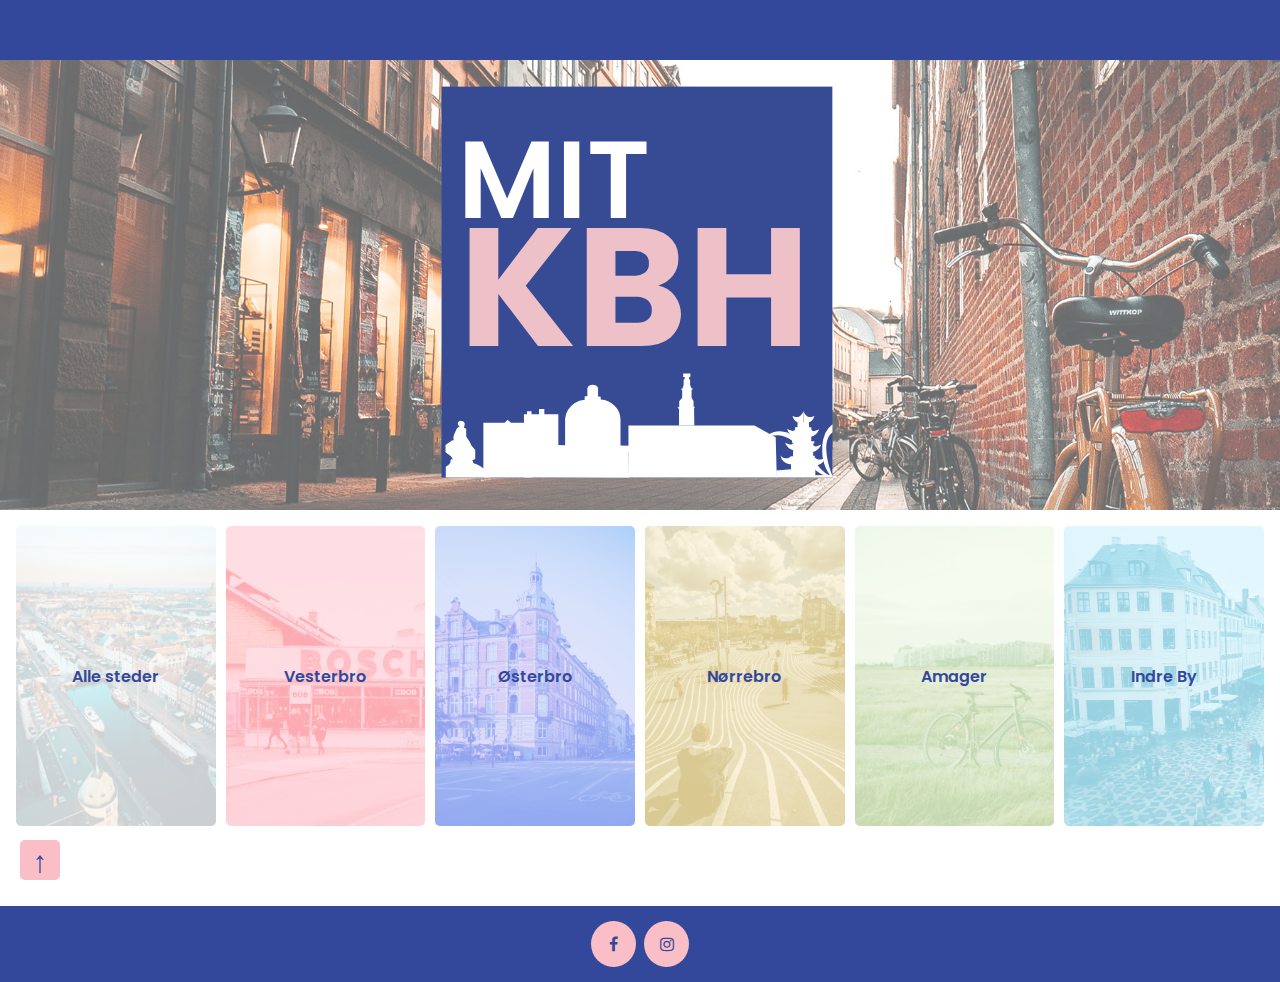
==== commit 3878bb7d: "forklarende i index" ====
--- a/index.html
+++ b/index.html
@@ -19,20 +19,24 @@
 
 <body>
     <header>
+        <!--       Blå bjælke i toppen -->
         <div class="top">
         </div>
 
+        <!--Slideshow i header-->
         <div class="container">
 
             <img class="mySlides" src="splash.jpg" style="width:100%">
             <img class="mySlides" src="splash2.jpg" style="width:100%">
             <img class="mySlides" src="splash3.jpg" style="width:100%">
 
-
+            <!--Logo i header-->
             <div class="center">
                 <img id="logo" src="logo.svg" alt="">
             </div>
         </div>
+
+        <!--Navigation af bydele-->
         <nav>
             <div class="nav-btns">
                 <button data-kategori="alle" id="alle_steder" class="valgt">Alle steder</button>
@@ -42,6 +46,7 @@
                 <button data-kategori="Amager" id="amager">Amager</button>
                 <button data-kategori="Indre By" id="indre_by">Indre By</button>
             </div>
+            <!-- Burgermenu-->
             <div class="burger">
                 <div class="line1"></div>
                 <div class="line2"></div>
@@ -49,14 +54,19 @@
             </div>
         </nav>
     </header>
+
+    <!--    Til toppen pil -->
     <div class="arrow-btn">
         <a href="#">
             <p>↑</p>
         </a>
     </div>
+
+    <!--    Liste-->
     <section id="liste">
     </section>
 
+    <!--   Article-->
     <template>
         <article class="steder">
             <h2 class="navn"></h2>
@@ -67,6 +77,8 @@
             <button a href="singleview.html">Læs mere</button>
         </article>
     </template>
+
+    <!--    footer-->
     <footer id="footer">
         <a class="fa fa-facebook"></a>
         <a class="fa fa-instagram"></a>
--- a/style.css
+++ b/style.css
@@ -224,8 +224,8 @@
 
 .arrow-btn {
     position: fixed;
-    bottom: 30px;
-    right: 30px;
+    bottom: 20px;
+    left: 20px;
 }
 
 .arrow-btn a {
@@ -317,7 +317,7 @@
         display: block;
         position: fixed;
         right: 6px;
-        top: 2vh;
+        top: 1.5vh;
         background-color: #33489B;
         padding: 5px 1px;
         border-radius: 10%;
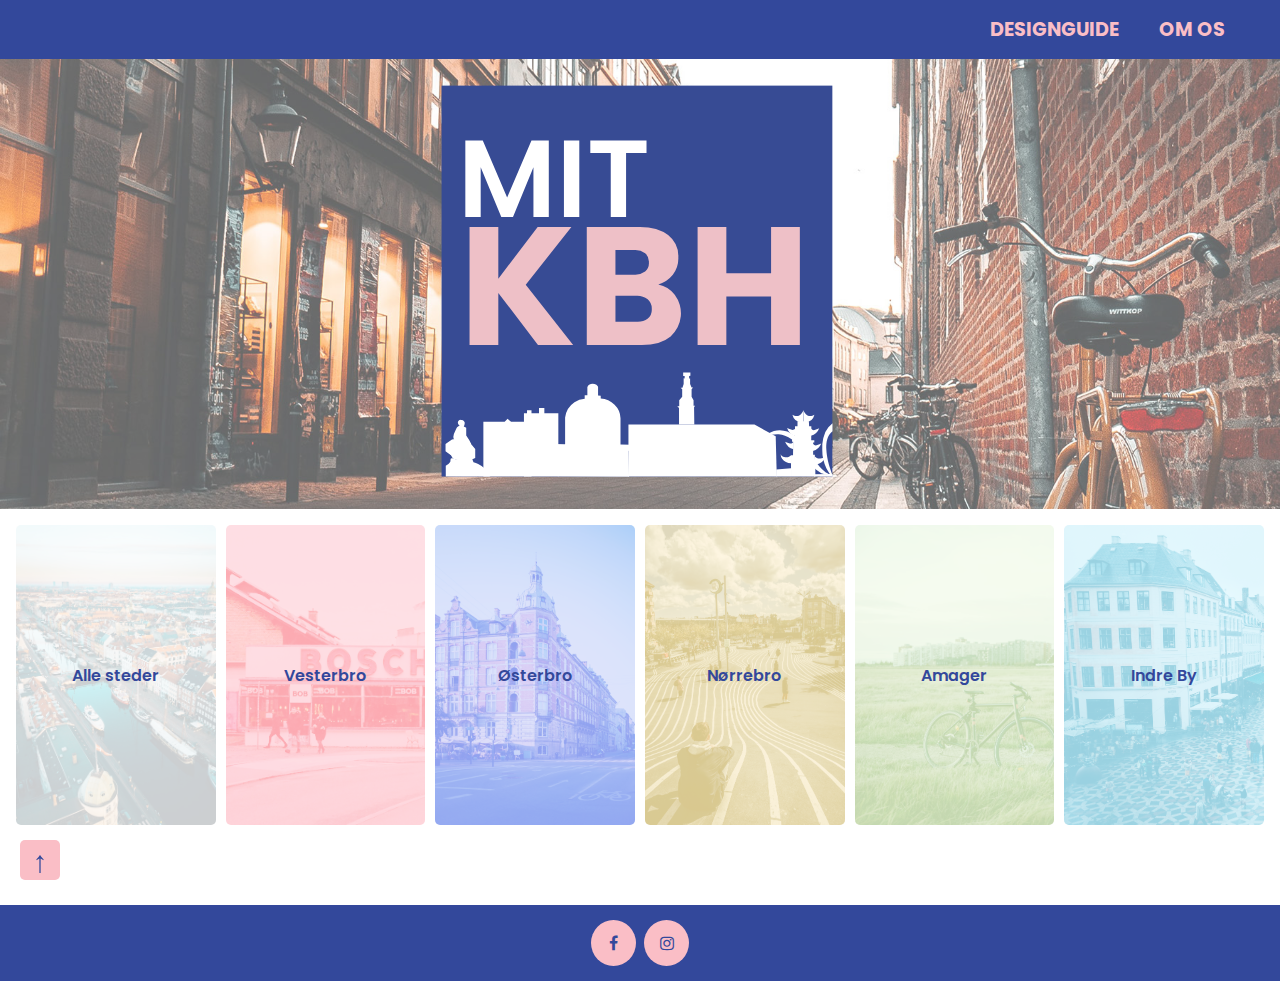
==== commit 11f165fa: "menu punkter i bjælke" ====
--- a/index.html
+++ b/index.html
@@ -21,6 +21,14 @@
     <header>
         <!--       Blå bjælke i toppen -->
         <div class="top">
+            <ul>
+                <li><a href="https://docs.google.com/document/d/14XdE2Uggjz67hQFdaMAC67TIT48zZ0fazPBhLzauXL4/edit" target="_blank">
+                        <h4>DESIGNGUIDE</h4>
+                    </a></li>
+                <li>
+                    <h4>OM OS</h4>
+                </li>
+            </ul>
         </div>
 
         <!--Slideshow i header-->
@@ -83,6 +91,4 @@
         <a class="fa fa-facebook"></a>
         <a class="fa fa-instagram"></a>
     </footer>
-</body>
-
-</html>
+</body></html>
--- a/style.css
+++ b/style.css
@@ -4,34 +4,52 @@
     box-sizing: border-box;
 }
 
-html {
-    scroll-behavior: smooth;
-}
-
-body {
-    /*    overflow-x: hidden;*/
-}
-
+img {
+    width: 100%;
+    object-fit: cover;
+    height: 50vh;
+}
+
+/*HEADER*/
+
+/*blå bjælke*/
 .top {
-    display: block;
     border: none;
     background-color: #33489B;
     z-index: 10;
     margin: 0;
-    padding: 30px;
-}
-
-
-img {
-    width: 100%;
-    object-fit: cover;
-    height: 50vh;
-}
-
+    padding: 15px;
+}
+
+.top ul a {
+    text-decoration: none;
+}
+
+.top ul {
+    display: flex;
+    flex-direction: row;
+    list-style: none;
+    justify-content: flex-end;
+}
+
+h4 {
+    font-family: 'Poppins', sans-serif;
+    text-decoration: none;
+    color: #FABEC6;
+    padding-right: 40px;
+    font-size: 1.2rem;
+}
+
+/*splash*/
 .splash {
     display: none;
 }
 
+.mySlides {
+    opacity: 60%;
+}
+
+/*logo*/
 .container {
     position: relative;
 }
@@ -47,6 +65,12 @@
     object-fit: contain;
 }
 
+/*BODY*/
+
+html {
+    scroll-behavior: smooth;
+}
+
 section {
     display: grid;
     grid-template-columns: repeat(auto-fit, minmax(300px, 1fr));
@@ -57,6 +81,8 @@
     padding: 2rem;
 }
 
+
+/*ARTICLE */
 article {
     /*    border: 1px solid #974478;*/
     padding: 1rem;
@@ -76,6 +102,83 @@
 
 article:hover {
     box-shadow: -6px 3px 7px -2px rgb(51, 72, 155);
+}
+
+section,
+h1 {
+    max-width: 1200px;
+    height: auto;
+    margin: 0 auto;
+    padding: 10px;
+}
+
+/*NAVIGATION*/
+
+nav {
+    margin: 1rem;
+    display: grid;
+    grid-gap: 15px;
+    grid-template-columns: repeat(auto-fit, minmax(100px, 1fr));
+    grid-template-rows: repeat(auto-fit, minmax(300px, 1fr));
+    grid-auto-flow: dense;
+}
+
+#alle_steder {
+    background-image: url(galleri/allesteder.jpg);
+    background-color: rgba(255, 255, 255, 0.8);
+    background-blend-mode: soft-light;
+    object-fit: cover;
+    background-size: cover
+}
+
+#vesterbro {
+    background-image: url(galleri/vesterbro.jpg);
+    background-color: rgb(253, 200, 207);
+    background-blend-mode: soft-light;
+    object-fit: cover;
+    background-size: cover;
+    cursor: pointer;
+}
+
+#oesterbro {
+    background-image: url(galleri/oesterbro.jpg);
+    background-color: rgb(192, 203, 247);
+    background-blend-mode: soft-light;
+    object-fit: cover;
+    background-size: cover;
+    cursor: pointer;
+}
+
+#noerrebro {
+    background-image: url(galleri/norrebro.jpg);
+    background-color: rgba(255, 242, 200, 0.85);
+    background-blend-mode: soft-light;
+    object-fit: cover;
+    background-size: cover;
+    cursor: pointer;
+}
+
+#amager {
+    background-image: url(galleri/amager.jpg);
+    background-color: rgba(243, 255, 230, 0.84);
+    background-blend-mode: soft-light;
+    object-fit: cover;
+    background-size: cover;
+    cursor: pointer;
+}
+
+#indre_by {
+    background-image: url(galleri/indreby.jpg);
+    background-color: rgba(210, 246, 255, 0.88);
+    background-blend-mode: soft-light;
+    object-fit: cover;
+    background-size: cover;
+    cursor: pointer;
+}
+
+.valgt {
+    background-color: none;
+    background-blend-mode: none;
 }
 
 /*------Burger-menuen, der ikke vises i desktop-version-------*/
@@ -95,22 +198,7 @@
     transition: all 0.3s ease;
 }
 
-nav {
-    margin: 1rem;
-    display: grid;
-    grid-gap: 15px;
-    grid-template-columns: repeat(auto-fit, minmax(100px, 1fr));
-    grid-template-rows: repeat(auto-fit, minmax(300px, 1fr));
-    grid-auto-flow: dense;
-}
-
-section,
-h1 {
-    max-width: 1200px;
-    height: auto;
-    margin: 0 auto;
-    padding: 10px;
-}
+/*KNAPPER*/
 
 button {
     font-family: 'Poppins', sans-serif;
@@ -129,64 +217,7 @@
     border-radius: 5px;
 }
 
-
-#alle_steder {
-    background-image: url(galleri/allesteder.jpg);
-    background-color: rgba(255, 255, 255, 0.8);
-    background-blend-mode: soft-light;
-    object-fit: cover;
-    background-size: cover
-}
-
-#vesterbro {
-    background-image: url(galleri/vesterbro.jpg);
-    background-color: rgb(253, 200, 207);
-    background-blend-mode: soft-light;
-    object-fit: cover;
-    background-size: cover;
-    cursor: pointer;
-}
-
-#oesterbro {
-    background-image: url(galleri/oesterbro.jpg);
-    background-color: rgb(192, 203, 247);
-    background-blend-mode: soft-light;
-    object-fit: cover;
-    background-size: cover;
-    cursor: pointer;
-}
-
-#noerrebro {
-    background-image: url(galleri/norrebro.jpg);
-    background-color: rgba(255, 242, 200, 0.85);
-    background-blend-mode: soft-light;
-    object-fit: cover;
-    background-size: cover;
-    cursor: pointer;
-}
-
-#amager {
-    background-image: url(galleri/amager.jpg);
-    background-color: rgba(243, 255, 230, 0.84);
-    background-blend-mode: soft-light;
-    object-fit: cover;
-    background-size: cover;
-    cursor: pointer;
-}
-
-#indre_by {
-    background-image: url(galleri/indreby.jpg);
-    background-color: rgba(210, 246, 255, 0.88);
-    background-blend-mode: soft-light;
-    object-fit: cover;
-    background-size: cover;
-    cursor: pointer;
-}
-
-.valgt {
-    background-color: none;
-    background-blend-mode: none;
-}
+/*FONTE & OVERSKRIFTER*/
 
 h1 {
     font-family: 'Poppins', sans-serif;
@@ -218,9 +249,7 @@
     color: #33489B;
 }
 
-.mySlides {
-    opacity: 60%;
-}
+/*TIL TOPPEN PIL*/
 
 .arrow-btn {
     position: fixed;
@@ -244,6 +273,8 @@
     font-size: 30px;
 }
 
+/*FOOTER*/
+
 .fa {
     padding: 15px;
     font-size: 10px;
@@ -278,6 +309,7 @@
     background-color: #33489B;
 }
 
+/*MEDIAGUERYS*/
 
 /*------------------mobile----------------------------*/
 
